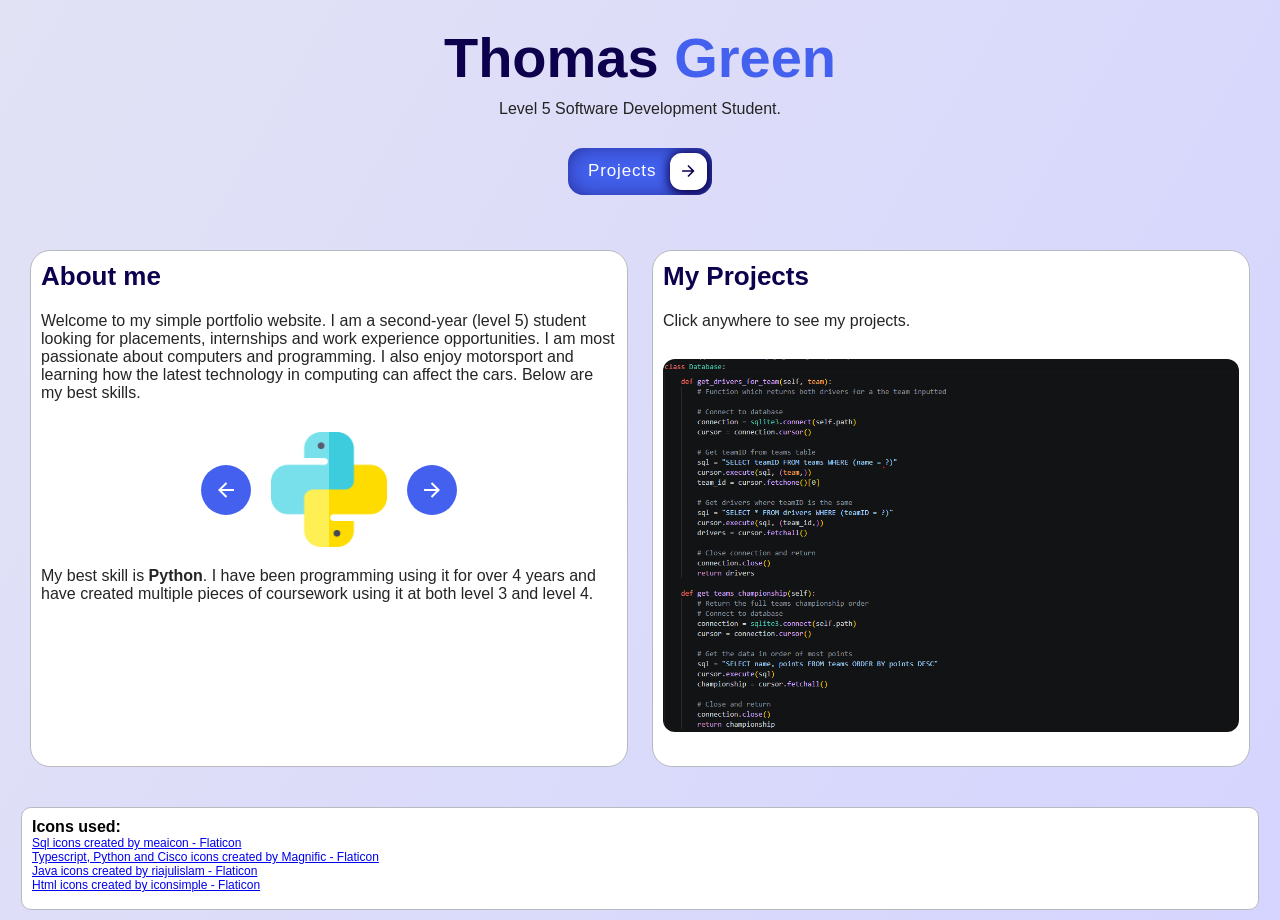
==== index.html @ 18d5333c "add to skills" ====
<!DOCTYPE html>
<html lang="en">

<head>
    <meta charset="UTF-8">
    <meta name="viewport" content="width=device-width, initial-scale=1.0">
    <title>Thomas Green</title>
    <link rel="stylesheet" href="style.css">
    <script src="script.js" defer></script>
</head>

<body>
    <section id="home" class="home">
        <div class="header">
            <h1>Thomas <span class="surname">Green</span></h1>
            <p>Level 5 Software Development Student.</p>

            <!-- From Uiverse.io by adamgiebl -->
            <button class="desktop_projects" onclick="window.location.href='projects.html'">
                Projects
                <div class="icon">
                    <svg height="24" width="24" viewBox="0 0 24 24" xmlns="http://www.w3.org/2000/svg">
                        <path d="M0 0h24v24H0z" fill="none"></path>
                        <path d="M16.172 11l-5.364-5.364 1.414-1.414L20 12l-7.778 7.778-1.414-1.414L16.172 13H4v-2z"
                            fill="currentColor"></path>
                    </svg>
                </div>
            </button>
            <a href="#about" class="about_mobile">About me</a>
            <a href="#mobile_projects" class="about_mobile">Projects</a>

        </div>
    </section>

    <div class="containers">
        <section id="about" class="about">
            <h2>About me</h2>
            <P>Welcome to my simple portfolio website. I am a second-year (level 5) student looking for placements,
                internships and work experience opportunities. I am most passionate about computers and programming.
                I also enjoy motorsport and learning how the
                latest technology in computing can affect the cars. Below are my best skills.</P>
            <div class="skill" id="skill">
                <div class="image_swap">
                    <button id="left" class="btn">

                        <svg class="icon_left" height="24" width="24" viewBox="0 0 24 24"
                            xmlns="http://www.w3.org/2000/svg">
                            <path d="M0 0h24v24H0z" fill="none"></path>
                            <path d="M16.172 11l-5.364-5.364 1.414-1.414L20 12l-7.778 7.778-1.414-1.414L16.172 13H4v-2z"
                                fill="currentColor"></path>
                        </svg>

                    </button>
                    <img id="img_skill" src="img/skills/python.png">
                    <button id="right" class="btn">
                        <svg height="24" width="24" viewBox="0 0 24 24" xmlns="http://www.w3.org/2000/svg">
                            <path d="M0 0h24v24H0z" fill="none"></path>
                            <path d="M16.172 11l-5.364-5.364 1.414-1.414L20 12l-7.778 7.778-1.414-1.414L16.172 13H4v-2z"
                                fill="currentColor"></path>
                        </svg>
                    </button>
                </div>
            </div>
            <p id="skills_text">Text here</p>
        </section>

        <section id="projects" class="projects">
            <a href="projects.html">
                <h2>My Projects</h2>
                <p>Click anywhere to see my projects.</p>
                <img src="img/code.png">
            </a>
        </section>

        <section id="mobile_projects" class="mobile_projects">
            <h2>Projects</h2>
            <p>I have made many projects in my 5 years programming, click on the image to scroll.</p><br>
            <div class="skill" id="skill">
                <div class="image_swap" id="image_swap">
                    <img id="project_image" class="mobile_project_image" src="img/projects/f1.png">
                </div>
            </div>
            <p id="texts_projects"></p>
        </section>
    </div>

    <footer>
        <h1>Icons used:</h1>
        <a href="https://www.flaticon.com/free-icons/sql" title="sql icons">Sql icons created by meaicon -
            Flaticon</a>
        <a href="https://www.flaticon.com/free-icons/typescript" title="typescript icons">Typescript, Python and Cisco
            icons created by Magnific - Flaticon</a>
        <a href="https://www.flaticon.com/free-icons/java" title="java icons">Java icons created by riajulislam -
            Flaticon</a>
        <a href="https://www.flaticon.com/free-icons/html" title="html icons">Html icons created by iconsimple -
            Flaticon</a>
    </footer>
    </div>
</body>

</html>
---- style.css ----
:root {
    font-family: Arial, Helvetica, sans-serif;

    --primary: #4361ee;
    --secondary: #0d014d;

    /* Light mode */
    --light_bg: white;
    --paragraph: rgb(36, 36, 36);
    --grad: rgba(0, 193, 241, 0.562);
    --border: #b8bac0;

}

body {
    background-image: linear-gradient(120deg, rgb(226, 226, 245), rgba(164, 164, 255, 0.466));
    background-repeat: no-repeat;
    background-position: fixed;


}



* {
    margin: 0;
    padding: 0;
}

p {
    color: var(--paragraph);
}

h2 {
    font-size: 26px;
    color: var(--secondary);
}

#home {
    display: flex;
    flex-direction: row;
    align-items: center;
    justify-content: center;
    height: 20vh;
    padding: 20px;

    h1 {
        color: var(--secondary);
        font-size: 56px;

        .surname {
            color: var(--primary);
        }
    }

    p {
        padding-bottom: 5%;
    }
}


.header {
    display: flex;
    flex-direction: column;
    align-items: center;
    gap: 10px;

    a {
        margin-top: 20px;
        display: flex;
        align-items: center;
        justify-content: center;
        text-decoration: none;
        color: white;
        padding: 10px;
        width: 80px;
        background-image: linear-gradient(120deg, var(--primary), var(--secondary));
        border-radius: 20px;
        font-weight: lighter;
    }

    .about_mobile {
        display: none;
    }
}

.containers {
    display: flex;
    flex-direction: row;
    align-items: stretch;
    gap: 24px;
    padding: 30px;
    max-width: 1400px;
    margin: 0 auto;
}

#about,
#projects,
#mobile_projects {
    flex: 1;
    display: flex;
    flex-direction: column;

    background: white;
    border: 1px solid var(--border);
    border-radius: 20px;

    padding: 10px;
    width: 47vw;
    height: 55vh;

    transition: transform 0.1s ease,
        box-shadow 0.2s ease;

    h2 {
        padding-bottom: 20px;
    }
}

#projects {
    cursor: pointer;

    a {
        text-decoration: none;
        width: 100%;
        height: 100%
    }

    p {
        padding-bottom: 5%;
    }

    img {
        width: 100%;
        height: 250px;
        object-fit: contain;
        object-position: center;
        border-radius: 12px;
        display: block;
        flex-shrink: 0;
        transition: transform 0.3s ease;
    }
}

#about:hover,
#projects:hover,
#mobile_projects:hover {
    transform: translateY(-4px);
    box-shadow: 0 12px 30px rgba(13, 1, 77, 0.12);
}

.skill {
    width: 100%;
    display: flex;
    margin-top: 10px;

    img {
        width: 20%;
    }

}

.image_swap {
    width: 100%;
    display: flex;
    align-items: center;
    justify-content: center;
    gap: 20px;
    padding-top: 20px;
    padding-bottom: 20px;
}

.btn {
    display: flex;
    align-items: center;
    justify-content: center;
    border: none;
    border-radius: 50%;
    width: 50px;
    height: 50px;
    cursor: pointer;
    font-weight: bold;
    color: white;
    background: var(--primary);
    transition: background 0.2s ease,
        transform 0.2s ease;
}

.icon_left {
    transform: scaleX(-1);
}

.btn:hover {
    background: var(--secondary);
    transform: scale(1.08);
}

img {
    transition: 0.2s ease;
}

img:hover {
    transform: scale(1.02);
}


footer {
    background-color: white;
    display: flex;
    flex-direction: column;
    font-size: 12px;
    position: static;

    h1 {
        font-size: 16px;
    }

    height: 9vh;
    width: 95vw;
    border: solid;
    border-color: var(--border);
    border-width: 1px;
    border-radius: 10px;
    margin: 10px auto;
    padding: 10px;
}

#mobile_projects {
    display: none;
}

/* adapted From Uiverse.io by adamgiebl */
.desktop_projects {
    background: var(--primary);
    color: white;
    font-family: inherit;
    padding: 0.35em;
    padding-left: 1.2em;
    font-size: 17px;
    font-weight: 500;
    border-radius: 0.9em;
    border: none;
    letter-spacing: 0.05em;
    display: flex;
    align-items: center;
    box-shadow: inset 0 0 1.6em -0.6em var(--secondary);
    overflow: hidden;
    position: relative;
    height: 2.8em;
    padding-right: 3.3em;
    cursor: pointer;
}

.desktop_projects .icon {
    background: white;
    margin-left: 1em;
    position: absolute;
    display: flex;
    align-items: center;
    justify-content: center;
    height: 2.2em;
    width: 2.2em;
    border-radius: 0.7em;
    box-shadow: 0.1em 0.1em 0.6em 0.2em var(--secondary);
    right: 0.3em;
    transition: all 0.3s;
}

.desktop_projects:hover .icon {
    width: calc(100% - 0.6em);
}

.desktop_projects .icon svg {
    width: 1.1em;
    transition: transform 0.3s;
    color: var(--secondary);
}

.desktop_projects:hover .icon svg {
    transform: translateX(0.1em);
}

.desktop_projects:active .icon {
    transform: scale(0.95);
}



#projects img {
    width: 100%;
    height: auto;;
    display: block;
    object-fit: contain;
}




@media (max-width: 650px) {
    .containers {
        flex-direction: column;
        align-items: stretch;
        justify-content: flex-start;
        gap: 20px;
        height: auto;
        padding: 15px;
        animation: none;
    }

    #home {
        height: 100vh;

        .desktop_projects {
            display: none;
        }

        .about_mobile {
            display: flex;
        }

        p {
            padding-bottom: 50px;
        }
    }

    #projects {
        display: none;
    }

    #mobile_projects {
        display: flex;

        .mobile_project_image {
            width: 100%;
        }
    }

    #about,
    #mobile_projects {
        box-sizing: border-box;
        flex: none;
        width: 100%;
        height: 100vh;
        min-height: 100vh;
        padding: 30px 15px;
        scroll-margin-top: 20px;

        h2 {
            font-size: 35px;
        }

        p {
            font-size: 18px;
        }
    }

    #about {
        img {
            width: 40%;
        }
    }

    .btn {
        width: 50px;
        height: 50px;
        font-size: 28px;
    }

    .btn:hover {
        font-size: 28px;
    }

    .image_swap {
        width: 100%;
        display: flex;
        align-items: center;
        justify-content: center;
        gap: 20px;
        padding-top: 70px;
        padding-bottom: 70px;
    }

    #mobile_projects {
        .mobile_swap {
            display: flex;
            align-items: center;
            justify-content: center;
            background-color: red;
            width: 100%;
            height: 100%;
        }
    }
}



@media (max-width: 420px) {
    #home {
        h1 {
            font-size: 42px;
        }
    }

}
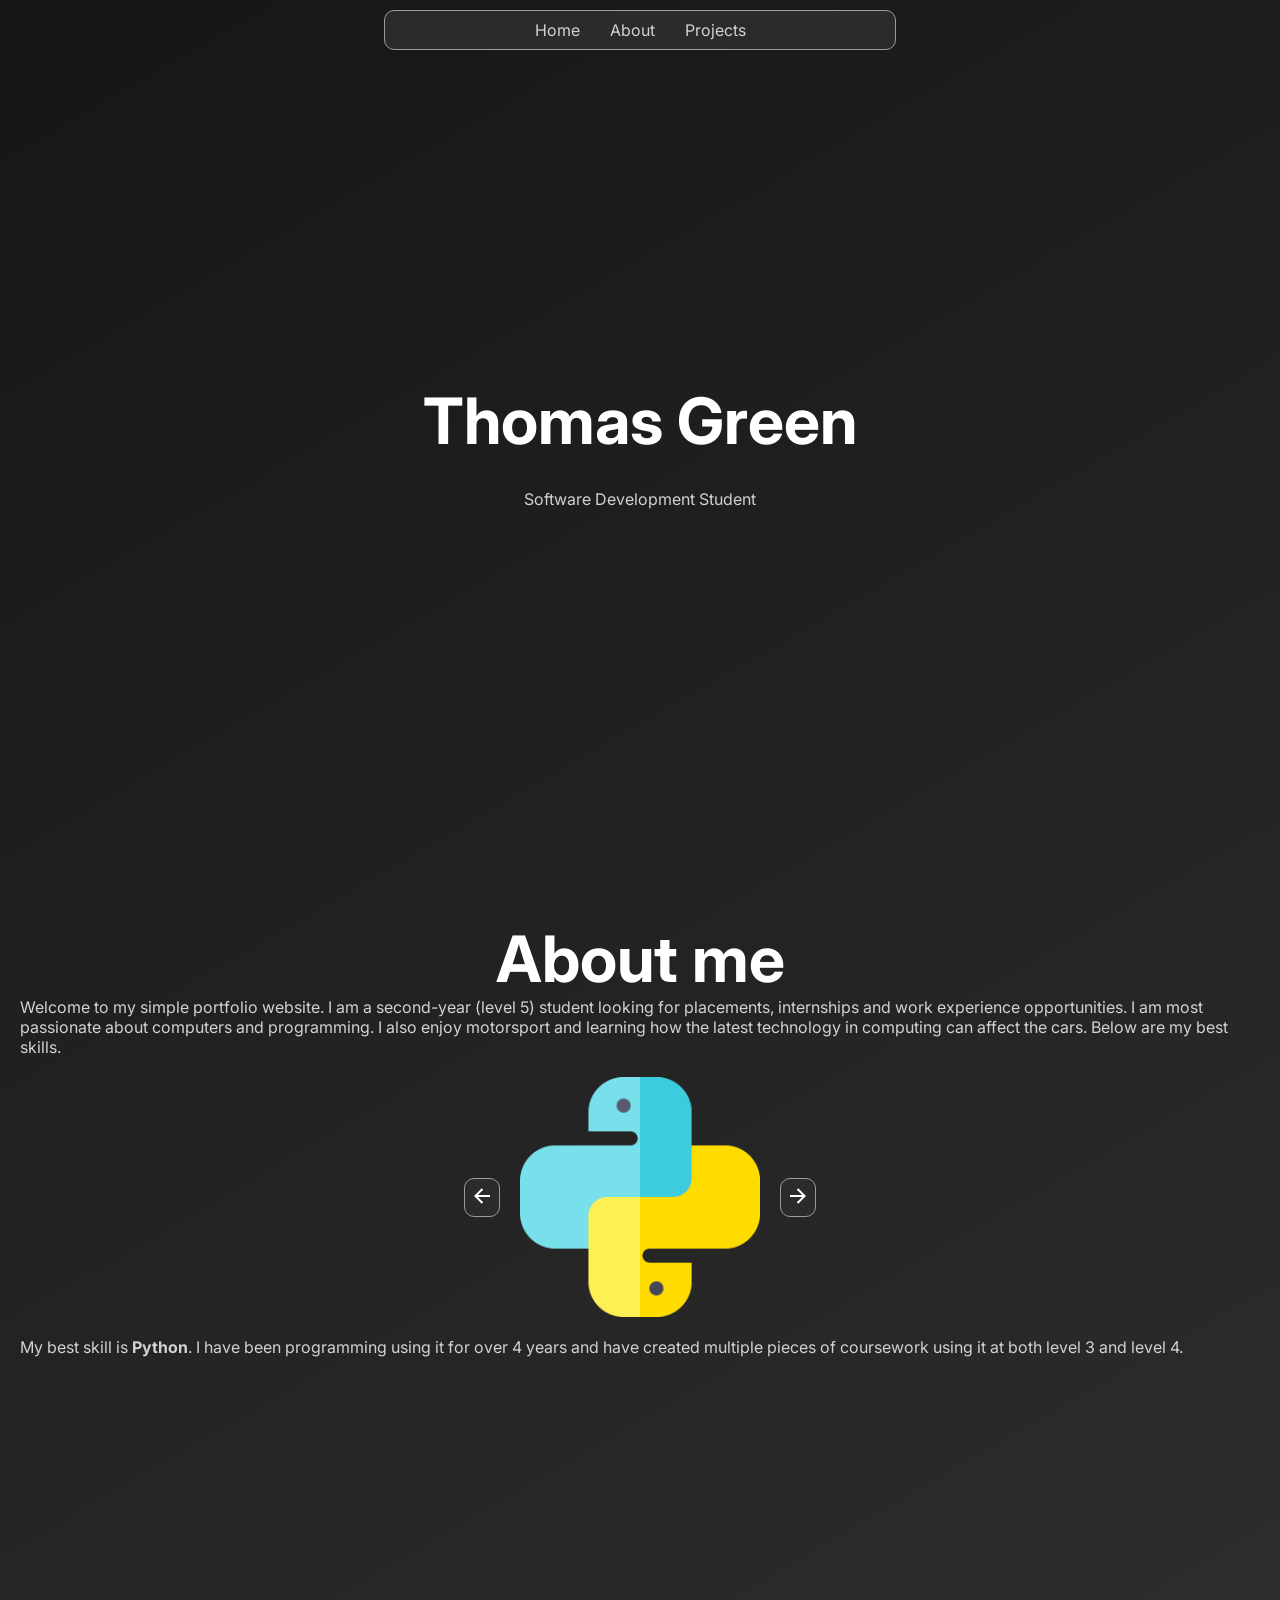
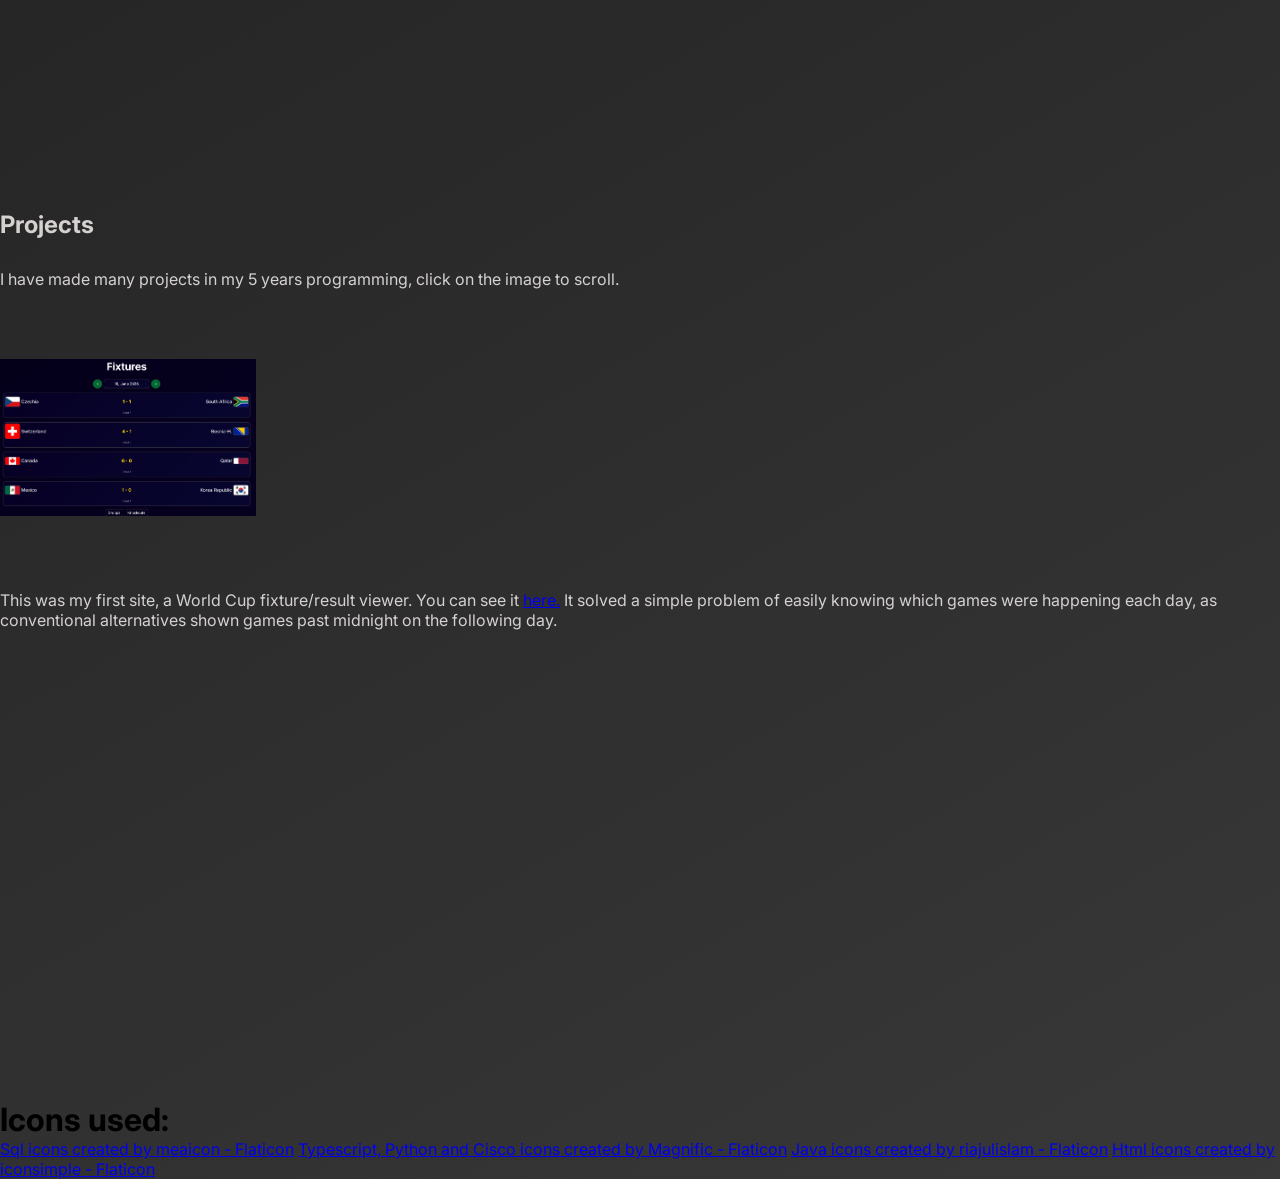
==== commit 0bbb55d2: "new style" ====
--- a/index.html
+++ b/index.html
@@ -10,79 +10,63 @@
 </head>
 
 <body>
+    <nav>
+        <ul class="nav_list">
+            <li><a href=#home>Home</a></li>
+            <li><a href=#about>About</a></li>
+            <li><a href=#projects>Projects</a></li>
+        </ul>
+    </nav>
+
     <section id="home" class="home">
-        <div class="header">
-            <h1>Thomas <span class="surname">Green</span></h1>
-            <p>Level 5 Software Development Student.</p>
 
-            <!-- From Uiverse.io by adamgiebl -->
-            <button class="desktop_projects" onclick="window.location.href='projects.html'">
-                Projects
-                <div class="icon">
-                    <svg height="24" width="24" viewBox="0 0 24 24" xmlns="http://www.w3.org/2000/svg">
-                        <path d="M0 0h24v24H0z" fill="none"></path>
-                        <path d="M16.172 11l-5.364-5.364 1.414-1.414L20 12l-7.778 7.778-1.414-1.414L16.172 13H4v-2z"
-                            fill="currentColor"></path>
-                    </svg>
-                </div>
+        <h1>Thomas <span class="surname">Green</span></h1>
+        <p>Software Development Student</p>
+
+    </section>
+
+
+    <section id="about" class="about">
+        <center>
+            <h1>About me</h1>
+        </center>
+        <P>Welcome to my simple portfolio website. I am a second-year (level 5) student looking for placements,
+            internships and work experience opportunities. I am most passionate about computers and programming.
+            I also enjoy motorsport and learning how the
+            latest technology in computing can affect the cars. Below are my best skills.</P>
+        <div class="skill" id="skill">
+            <button id="left" class="btn">
+                <svg class="icon_left" height="24" width="24" viewBox="0 0 24 24" xmlns="http://www.w3.org/2000/svg">
+                    <path d="M0 0h24v24H0z" fill="none"></path>
+                    <path d="M16.172 11l-5.364-5.364 1.414-1.414L20 12l-7.778 7.778-1.414-1.414L16.172 13H4v-2z"
+                        fill="currentColor"></path>
+                </svg>
+
             </button>
-            <a href="#about" class="about_mobile">About me</a>
-            <a href="#mobile_projects" class="about_mobile">Projects</a>
+            <img id="img_skill" src="img/skills/python.png">
+            <button id="right" class="btn">
+                <svg height="24" width="24" viewBox="0 0 24 24" xmlns="http://www.w3.org/2000/svg">
+                    <path d="M0 0h24v24H0z" fill="none"></path>
+                    <path d="M16.172 11l-5.364-5.364 1.414-1.414L20 12l-7.778 7.778-1.414-1.414L16.172 13H4v-2z"
+                        fill="currentColor"></path>
+                </svg>
+            </button>
 
         </div>
+        <p id="skills_text">Text here</p>
     </section>
 
-    <div class="containers">
-        <section id="about" class="about">
-            <h2>About me</h2>
-            <P>Welcome to my simple portfolio website. I am a second-year (level 5) student looking for placements,
-                internships and work experience opportunities. I am most passionate about computers and programming.
-                I also enjoy motorsport and learning how the
-                latest technology in computing can affect the cars. Below are my best skills.</P>
-            <div class="skill" id="skill">
-                <div class="image_swap">
-                    <button id="left" class="btn">
+    <section id="projects" class="projects">
+        <h2>Projects</h2>
+        <p>I have made many projects in my 5 years programming, click on the image to scroll.</p><br>
+        <div class="skill" id="skill">
+            <div class="image_swap" id="image_swap">
+                <img id="project_image" class="project_image" src="img/projects/f1.png">
+            </div>
+        </div>
+        <p id="texts_projects"></p>
+    </section>
 
-                        <svg class="icon_left" height="24" width="24" viewBox="0 0 24 24"
-                            xmlns="http://www.w3.org/2000/svg">
-                            <path d="M0 0h24v24H0z" fill="none"></path>
-                            <path d="M16.172 11l-5.364-5.364 1.414-1.414L20 12l-7.778 7.778-1.414-1.414L16.172 13H4v-2z"
-                                fill="currentColor"></path>
-                        </svg>
-
-                    </button>
-                    <img id="img_skill" src="img/skills/python.png">
-                    <button id="right" class="btn">
-                        <svg height="24" width="24" viewBox="0 0 24 24" xmlns="http://www.w3.org/2000/svg">
-                            <path d="M0 0h24v24H0z" fill="none"></path>
-                            <path d="M16.172 11l-5.364-5.364 1.414-1.414L20 12l-7.778 7.778-1.414-1.414L16.172 13H4v-2z"
-                                fill="currentColor"></path>
-                        </svg>
-                    </button>
-                </div>
-            </div>
-            <p id="skills_text">Text here</p>
-        </section>
-
-        <section id="projects" class="projects">
-            <a href="projects.html">
-                <h2>My Projects</h2>
-                <p>Click anywhere to see my projects.</p>
-                <img src="img/code.png">
-            </a>
-        </section>
-
-        <section id="mobile_projects" class="mobile_projects">
-            <h2>Projects</h2>
-            <p>I have made many projects in my 5 years programming, click on the image to scroll.</p><br>
-            <div class="skill" id="skill">
-                <div class="image_swap" id="image_swap">
-                    <img id="project_image" class="mobile_project_image" src="img/projects/f1.png">
-                </div>
-            </div>
-            <p id="texts_projects"></p>
-        </section>
-    </div>
 
     <footer>
         <h1>Icons used:</h1>
--- a/style.css
+++ b/style.css
@@ -1,404 +1,169 @@
+@import url('https://fonts.googleapis.com/css2?family=Inter:ital,opsz,wght@0,14..32,100..900;1,14..32,100..900&family=Roboto:ital,wght@0,100..900;1,100..900&display=swap');
+
 :root {
-    font-family: Arial, Helvetica, sans-serif;
-
     --primary: #4361ee;
     --secondary: #0d014d;
 
     /* Light mode */
-    --light_bg: white;
-    --paragraph: rgb(36, 36, 36);
+    --header-color: white;
+    --paragraph-muted: rgb(214, 209, 209);
     --grad: rgba(0, 193, 241, 0.562);
-    --border: #b8bac0;
+    --border: #9b9c9e;
+    --nav-bg: #2b2b2b;
 
 }
 
-body {
-    background-image: linear-gradient(120deg, rgb(226, 226, 245), rgba(164, 164, 255, 0.466));
+* {
+    padding: 0;
+    margin: 0;
+    box-sizing: border-box;
+}
+
+body,
+html {
+    background-image: linear-gradient(150deg, rgb(22, 22, 22), rgb(56, 56, 56));
+    background-position: fixed;
     background-repeat: no-repeat;
-    background-position: fixed;
+    font-family: "Inter", Arial, Helvetica, sans-serif;
+    color: var(--paragraph);
+}
 
+img {
+    width: 20%;
+}
+
+nav {
+    position: absolute;
+    top: 10px;
+    left: 50%;
+    transform: translateX(-50%);
+
+    width: 40%;
+    min-width: 300px;
+    max-width: 600px;
+    height: 40px;
+    background-color: var(--nav-bg);
+
+    border:solid;
+    border-color: var(--border);
+    border-radius: 10px;
+    border-width: 1px;
+
+    display: flex;
+    justify-content: center;
+    align-items: center;
+
+    .nav_list {
+        display: flex;
+        flex-direction: row;
+        
+        li {
+            list-style: none;
+            padding-left: 15px;
+            padding-right: 15px;
+            cursor: pointer;
+            
+            a {
+                text-decoration: none;
+                color: var(--paragraph-muted)
+            }
+        }
+    }
+   
+}
+
+#home {
+    height: 100vh;
+    width: 100vw;
+
+    display: flex;
+    align-items: center;
+    justify-content: center;
+    flex-direction: column;
+    
+
+    color: var(--paragraph-muted);
+
+    h1 {
+        color: var(--header-color);
+        font-size: 64px;
+    }
+
+    * {
+        padding-top: 10px;
+        padding-bottom: 20px;
+    }
 
 }
 
 
 
-* {
-    margin: 0;
-    padding: 0;
-}
-
-p {
-    color: var(--paragraph);
-}
-
-h2 {
-    font-size: 26px;
-    color: var(--secondary);
-}
-
-#home {
-    display: flex;
-    flex-direction: row;
-    align-items: center;
-    justify-content: center;
-    height: 20vh;
+#about {
+    height: 100vh;
+    width: 100vw;
     padding: 20px;
 
+    ;
+    display: flex;
+    flex-direction: column;
+    color: var(--paragraph-muted);
+
     h1 {
-        color: var(--secondary);
-        font-size: 56px;
+        color: var(--header-color);
+        font-size: 64px;
+    }
 
-        .surname {
-            color: var(--primary);
+    .skill {
+        padding: 20px;
+        width: 100%;
+        display: flex;
+        align-items: center;
+        justify-content: center;
+
+        .btn {
+            cursor: pointer;
+            padding: 5px;
+            margin: 20px;
+
+            background-color: var(--nav-bg);
+            border: solid;
+            border-radius: 10px;
+            border-color: var(--border);
+            border-width: 1px;
+
+            svg {
+                filter: invert(1);
+            }
+
+            .icon_left {
+                transform: scaleX(-1);
+            }
         }
     }
 
-    p {
-        padding-bottom: 5%;
-    }
-}
-
-
-.header {
-    display: flex;
-    flex-direction: column;
-    align-items: center;
-    gap: 10px;
-
-    a {
-        margin-top: 20px;
-        display: flex;
-        align-items: center;
-        justify-content: center;
-        text-decoration: none;
-        color: white;
-        padding: 10px;
-        width: 80px;
-        background-image: linear-gradient(120deg, var(--primary), var(--secondary));
-        border-radius: 20px;
-        font-weight: lighter;
-    }
-
-    .about_mobile {
-        display: none;
-    }
-}
-
-.containers {
-    display: flex;
-    flex-direction: row;
-    align-items: stretch;
-    gap: 24px;
-    padding: 30px;
-    max-width: 1400px;
-    margin: 0 auto;
-}
-
-#about,
-#projects,
-#mobile_projects {
-    flex: 1;
-    display: flex;
-    flex-direction: column;
-
-    background: white;
-    border: 1px solid var(--border);
-    border-radius: 20px;
-
-    padding: 10px;
-    width: 47vw;
-    height: 55vh;
-
-    transition: transform 0.1s ease,
-        box-shadow 0.2s ease;
-
-    h2 {
-        padding-bottom: 20px;
-    }
-}
-
-#projects {
-    cursor: pointer;
-
-    a {
-        text-decoration: none;
-        width: 100%;
-        height: 100%
-    }
-
-    p {
-        padding-bottom: 5%;
-    }
-
-    img {
-        width: 100%;
-        height: 250px;
-        object-fit: contain;
-        object-position: center;
-        border-radius: 12px;
-        display: block;
-        flex-shrink: 0;
-        transition: transform 0.3s ease;
-    }
-}
-
-#about:hover,
-#projects:hover,
-#mobile_projects:hover {
-    transform: translateY(-4px);
-    box-shadow: 0 12px 30px rgba(13, 1, 77, 0.12);
-}
-
-.skill {
-    width: 100%;
-    display: flex;
-    margin-top: 10px;
-
-    img {
-        width: 20%;
+    .image_swap {
+        background-color: green;
     }
 
 }
 
-.image_swap {
-    width: 100%;
-    display: flex;
-    align-items: center;
-    justify-content: center;
-    gap: 20px;
-    padding-top: 20px;
-    padding-bottom: 20px;
-}
+#projects {
+    height: 100vh;
+    width: 100vw;
 
-.btn {
-    display: flex;
-    align-items: center;
-    justify-content: center;
-    border: none;
-    border-radius: 50%;
-    width: 50px;
-    height: 50px;
-    cursor: pointer;
-    font-weight: bold;
-    color: white;
-    background: var(--primary);
-    transition: background 0.2s ease,
-        transform 0.2s ease;
-}
-
-.icon_left {
-    transform: scaleX(-1);
-}
-
-.btn:hover {
-    background: var(--secondary);
-    transform: scale(1.08);
-}
-
-img {
-    transition: 0.2s ease;
-}
-
-img:hover {
-    transform: scale(1.02);
-}
-
-
-footer {
-    background-color: white;
     display: flex;
     flex-direction: column;
-    font-size: 12px;
-    position: static;
+
+    color: var(--paragraph-muted);
 
     h1 {
-        font-size: 16px;
+        color: var(--header-color);
+        font-size: 64px;
     }
 
-    height: 9vh;
-    width: 95vw;
-    border: solid;
-    border-color: var(--border);
-    border-width: 1px;
-    border-radius: 10px;
-    margin: 10px auto;
-    padding: 10px;
-}
-
-#mobile_projects {
-    display: none;
-}
-
-/* adapted From Uiverse.io by adamgiebl */
-.desktop_projects {
-    background: var(--primary);
-    color: white;
-    font-family: inherit;
-    padding: 0.35em;
-    padding-left: 1.2em;
-    font-size: 17px;
-    font-weight: 500;
-    border-radius: 0.9em;
-    border: none;
-    letter-spacing: 0.05em;
-    display: flex;
-    align-items: center;
-    box-shadow: inset 0 0 1.6em -0.6em var(--secondary);
-    overflow: hidden;
-    position: relative;
-    height: 2.8em;
-    padding-right: 3.3em;
-    cursor: pointer;
-}
-
-.desktop_projects .icon {
-    background: white;
-    margin-left: 1em;
-    position: absolute;
-    display: flex;
-    align-items: center;
-    justify-content: center;
-    height: 2.2em;
-    width: 2.2em;
-    border-radius: 0.7em;
-    box-shadow: 0.1em 0.1em 0.6em 0.2em var(--secondary);
-    right: 0.3em;
-    transition: all 0.3s;
-}
-
-.desktop_projects:hover .icon {
-    width: calc(100% - 0.6em);
-}
-
-.desktop_projects .icon svg {
-    width: 1.1em;
-    transition: transform 0.3s;
-    color: var(--secondary);
-}
-
-.desktop_projects:hover .icon svg {
-    transform: translateX(0.1em);
-}
-
-.desktop_projects:active .icon {
-    transform: scale(0.95);
-}
-
-
-
-#projects img {
-    width: 100%;
-    height: auto;;
-    display: block;
-    object-fit: contain;
-}
-
-
-
-
-@media (max-width: 650px) {
-    .containers {
-        flex-direction: column;
-        align-items: stretch;
-        justify-content: flex-start;
-        gap: 20px;
-        height: auto;
-        padding: 15px;
-        animation: none;
-    }
-
-    #home {
-        height: 100vh;
-
-        .desktop_projects {
-            display: none;
-        }
-
-        .about_mobile {
-            display: flex;
-        }
-
-        p {
-            padding-bottom: 50px;
-        }
-    }
-
-    #projects {
-        display: none;
-    }
-
-    #mobile_projects {
-        display: flex;
-
-        .mobile_project_image {
-            width: 100%;
-        }
-    }
-
-    #about,
-    #mobile_projects {
-        box-sizing: border-box;
-        flex: none;
-        width: 100%;
-        height: 100vh;
-        min-height: 100vh;
-        padding: 30px 15px;
-        scroll-margin-top: 20px;
-
-        h2 {
-            font-size: 35px;
-        }
-
-        p {
-            font-size: 18px;
-        }
-    }
-
-    #about {
-        img {
-            width: 40%;
-        }
-    }
-
-    .btn {
-        width: 50px;
-        height: 50px;
-        font-size: 28px;
-    }
-
-    .btn:hover {
-        font-size: 28px;
-    }
-
-    .image_swap {
-        width: 100%;
-        display: flex;
-        align-items: center;
-        justify-content: center;
-        gap: 20px;
-        padding-top: 70px;
-        padding-bottom: 70px;
-    }
-
-    #mobile_projects {
-        .mobile_swap {
-            display: flex;
-            align-items: center;
-            justify-content: center;
-            background-color: red;
-            width: 100%;
-            height: 100%;
-        }
-    }
-}
-
-
-
-@media (max-width: 420px) {
-    #home {
-        h1 {
-            font-size: 42px;
-        }
+    * {
+        padding-top: 10px;
+        padding-bottom: 20px;
     }
 
 }
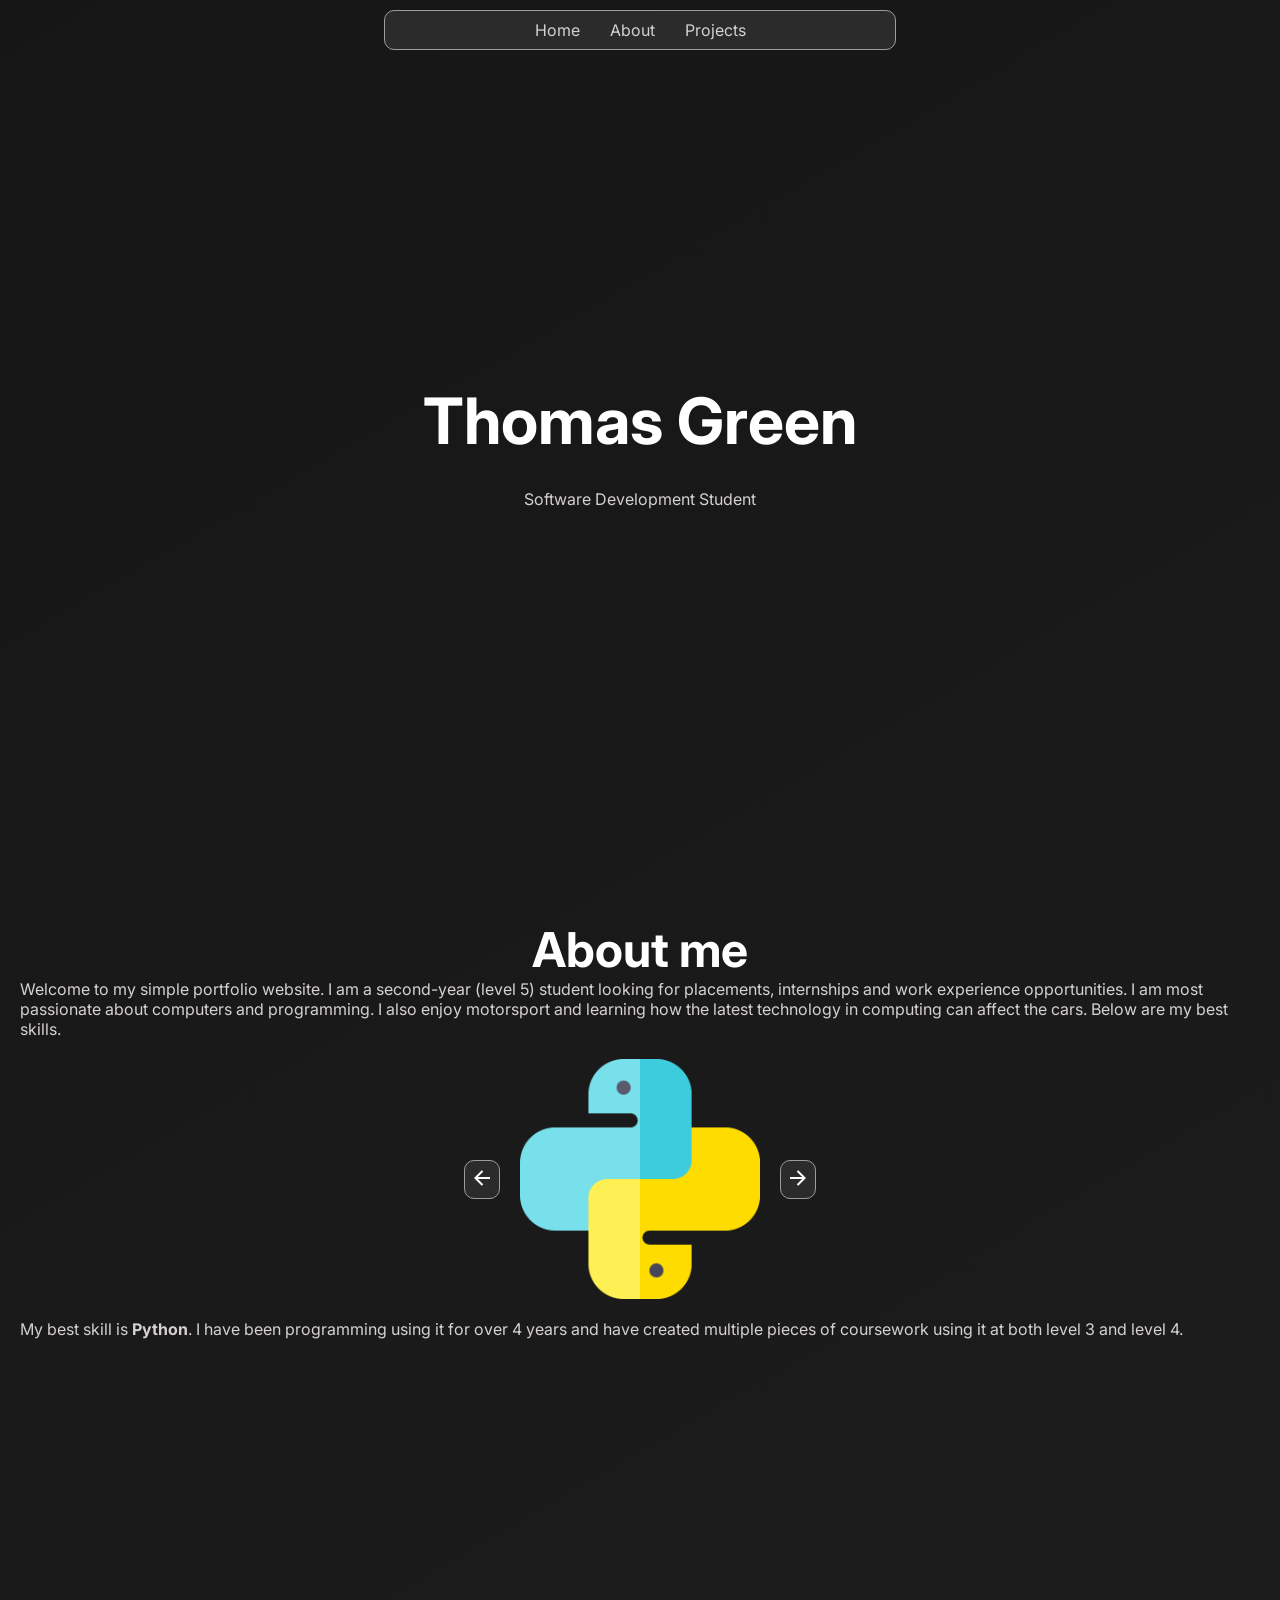
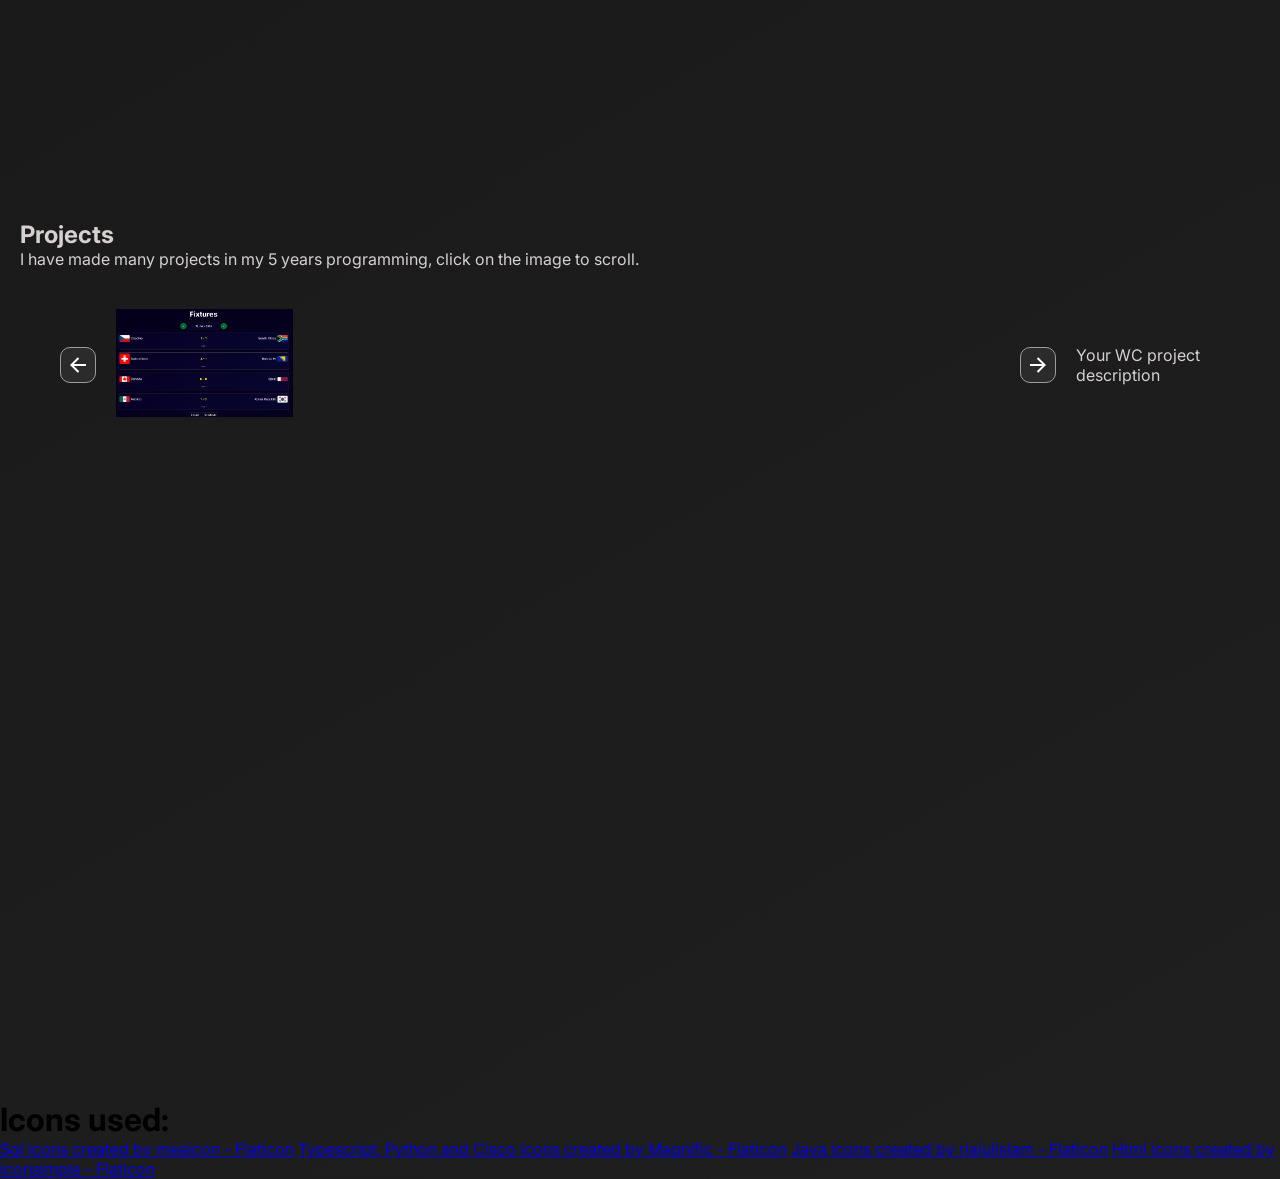
==== commit a18dc353: "more" ====
--- a/index.html
+++ b/index.html
@@ -25,7 +25,6 @@
 
     </section>
 
-
     <section id="about" class="about">
         <center>
             <h1>About me</h1>
@@ -41,7 +40,6 @@
                     <path d="M16.172 11l-5.364-5.364 1.414-1.414L20 12l-7.778 7.778-1.414-1.414L16.172 13H4v-2z"
                         fill="currentColor"></path>
                 </svg>
-
             </button>
             <img id="img_skill" src="img/skills/python.png">
             <button id="right" class="btn">
@@ -51,7 +49,6 @@
                         fill="currentColor"></path>
                 </svg>
             </button>
-
         </div>
         <p id="skills_text">Text here</p>
     </section>
@@ -60,9 +57,25 @@
         <h2>Projects</h2>
         <p>I have made many projects in my 5 years programming, click on the image to scroll.</p><br>
         <div class="skill" id="skill">
-            <div class="image_swap" id="image_swap">
+            <button id="p_left" class="btn">
+                <svg class="icon_left" height="24" width="24" viewBox="0 0 24 24" xmlns="http://www.w3.org/2000/svg">
+                    <path d="M0 0h24v24H0z" fill="none"></path>
+                    <path d="M16.172 11l-5.364-5.364 1.414-1.414L20 12l-7.778 7.778-1.414-1.414L16.172 13H4v-2z"
+                        fill="currentColor"></path>
+                </svg>
+            </button>
+            <div id="p_swap">
                 <img id="project_image" class="project_image" src="img/projects/f1.png">
             </div>
+            <button id="p_right" class="btn">
+                <svg height="24" width="24" viewBox="0 0 24 24" xmlns="http://www.w3.org/2000/svg">
+                    <path d="M0 0h24v24H0z" fill="none"></path>
+                    <path d="M16.172 11l-5.364-5.364 1.414-1.414L20 12l-7.778 7.778-1.414-1.414L16.172 13H4v-2z"
+                        fill="currentColor"></path>
+                </svg>
+            </button>
+
+            <p id="projects_text">Text here</p>
         </div>
         <p id="texts_projects"></p>
     </section>
--- a/style.css
+++ b/style.css
@@ -21,7 +21,7 @@
 
 body,
 html {
-    background-image: linear-gradient(150deg, rgb(22, 22, 22), rgb(56, 56, 56));
+    background-image: linear-gradient(150deg, rgb(22, 22, 22), rgb(32, 31, 31));
     background-position: fixed;
     background-repeat: no-repeat;
     font-family: "Inter", Arial, Helvetica, sans-serif;
@@ -110,7 +110,7 @@
 
     h1 {
         color: var(--header-color);
-        font-size: 64px;
+        font-size: 48px;
     }
 
     .skill {
@@ -150,20 +150,46 @@
 #projects {
     height: 100vh;
     width: 100vw;
+    padding: 20px;
 
+    ;
     display: flex;
     flex-direction: column;
-
     color: var(--paragraph-muted);
 
     h1 {
         color: var(--header-color);
-        font-size: 64px;
+        font-size: 48px;
     }
 
-    * {
-        padding-top: 10px;
-        padding-bottom: 20px;
+    .skill {
+        padding: 20px;
+        width: 100%;
+        display: flex;
+        align-items: center;
+        justify-content: center;
+
+        .btn {
+            display: flex;
+            justify-content: center;
+            align-items: center;
+            cursor: pointer;
+            padding: 5px;
+            margin: 20px;
+
+            background-color: var(--nav-bg);
+            border: solid;
+            border-radius: 10px;
+            border-color: var(--border);
+            border-width: 1px;
+
+            svg {
+                filter: invert(1);
+            }
+
+            .icon_left {
+                transform: scaleX(-1);
+            }
+        }
     }
-
 }
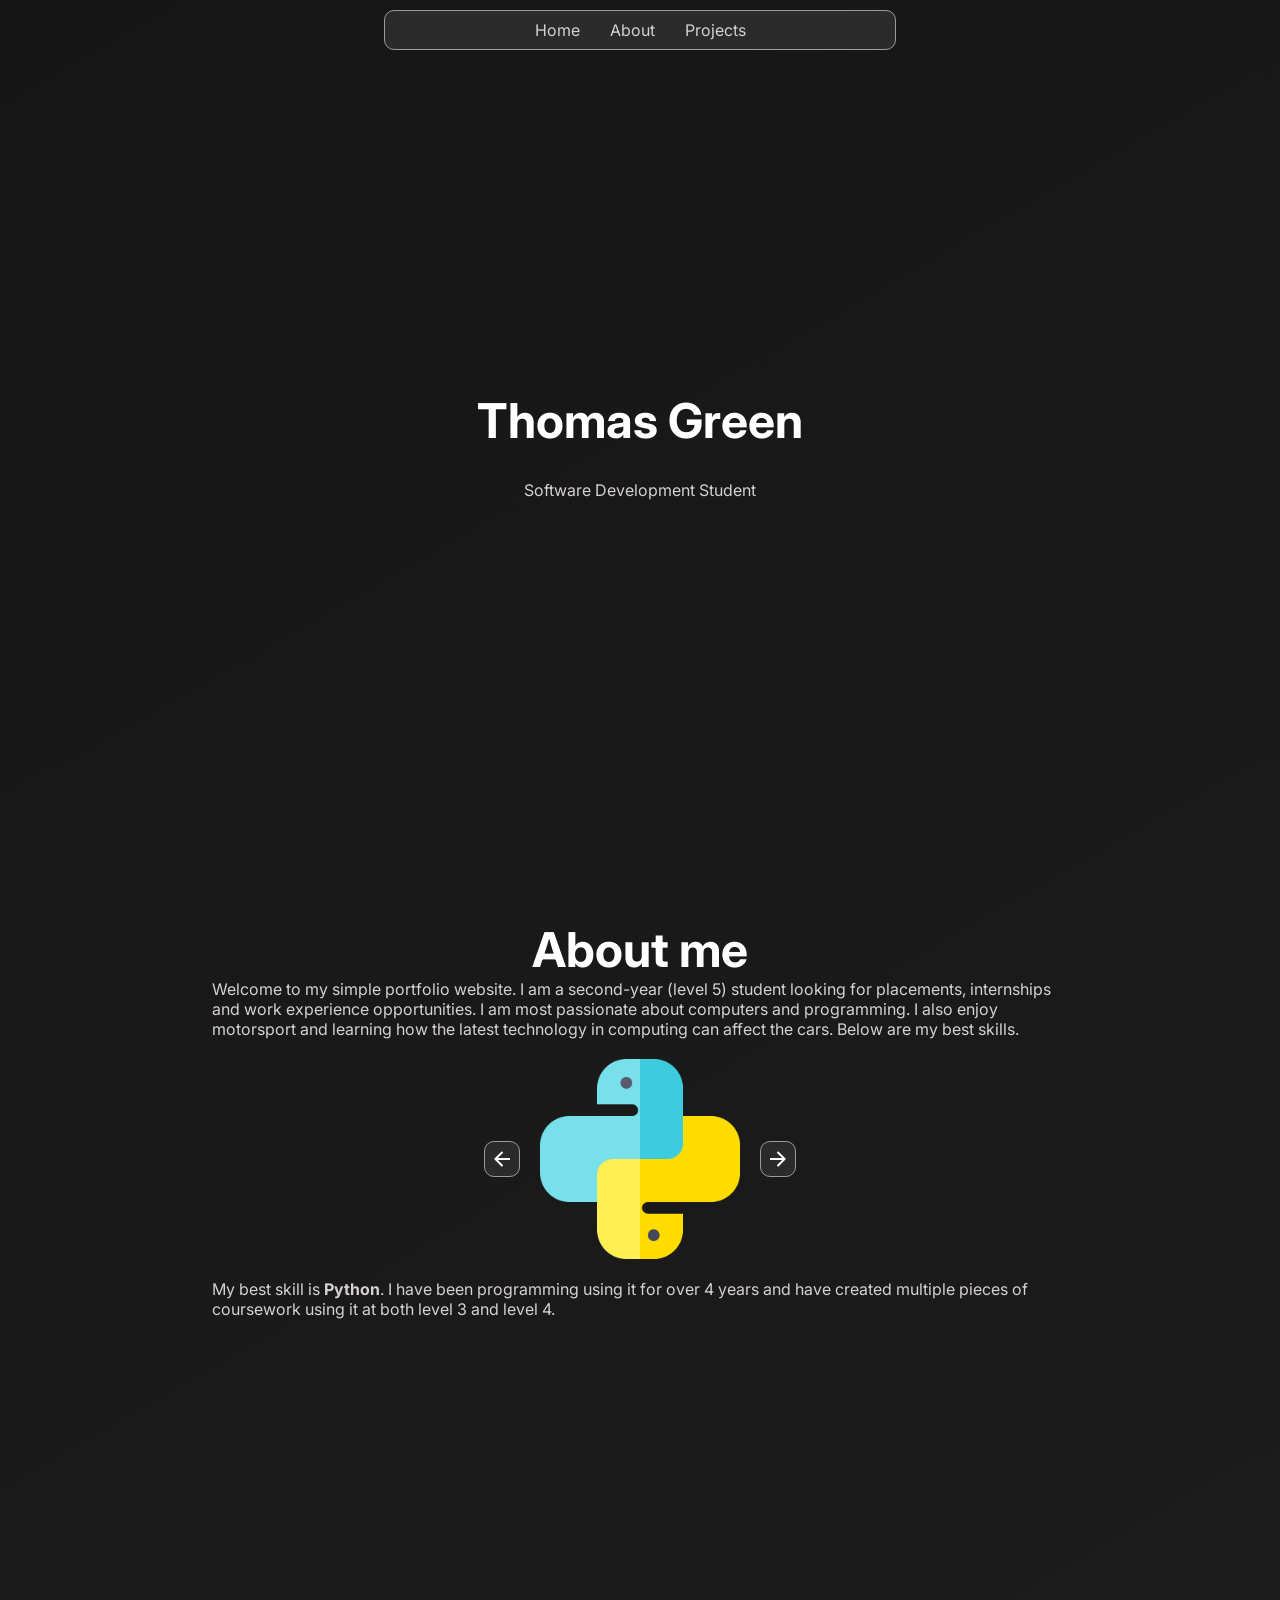
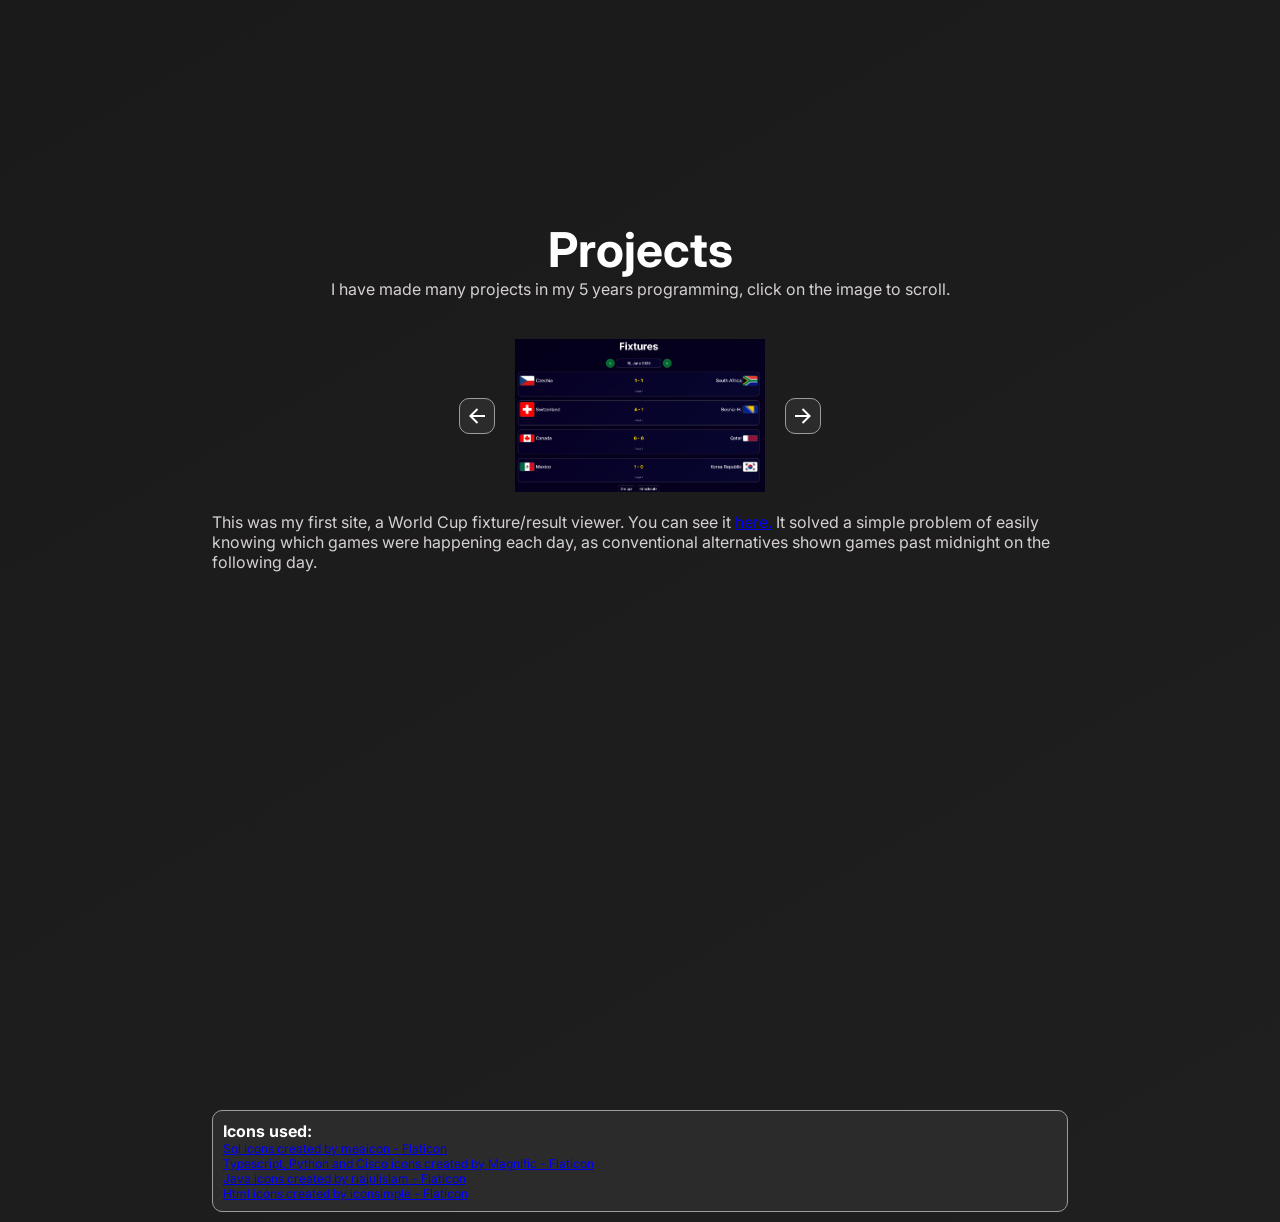
==== commit dc67a76e: "done" ====
--- a/index.html
+++ b/index.html
@@ -10,88 +10,90 @@
 </head>
 
 <body>
-    <nav>
-        <ul class="nav_list">
-            <li><a href=#home>Home</a></li>
-            <li><a href=#about>About</a></li>
-            <li><a href=#projects>Projects</a></li>
-        </ul>
-    </nav>
+    <div class="wrapper">
+        <nav>
+            <ul class="nav_list">
+                <li><a href=#home>Home</a></li>
+                <li><a href=#about>About</a></li>
+                <li><a href=#projects>Projects</a></li>
+            </ul>
+        </nav>
 
-    <section id="home" class="home">
+        <section id="home" class="home">
 
-        <h1>Thomas <span class="surname">Green</span></h1>
-        <p>Software Development Student</p>
+            <h1>Thomas <span class="surname">Green</span></h1>
+            <p>Software Development Student</p>
 
-    </section>
+        </section>
 
-    <section id="about" class="about">
-        <center>
-            <h1>About me</h1>
-        </center>
-        <P>Welcome to my simple portfolio website. I am a second-year (level 5) student looking for placements,
-            internships and work experience opportunities. I am most passionate about computers and programming.
-            I also enjoy motorsport and learning how the
-            latest technology in computing can affect the cars. Below are my best skills.</P>
-        <div class="skill" id="skill">
-            <button id="left" class="btn">
-                <svg class="icon_left" height="24" width="24" viewBox="0 0 24 24" xmlns="http://www.w3.org/2000/svg">
-                    <path d="M0 0h24v24H0z" fill="none"></path>
-                    <path d="M16.172 11l-5.364-5.364 1.414-1.414L20 12l-7.778 7.778-1.414-1.414L16.172 13H4v-2z"
-                        fill="currentColor"></path>
-                </svg>
-            </button>
-            <img id="img_skill" src="img/skills/python.png">
-            <button id="right" class="btn">
-                <svg height="24" width="24" viewBox="0 0 24 24" xmlns="http://www.w3.org/2000/svg">
-                    <path d="M0 0h24v24H0z" fill="none"></path>
-                    <path d="M16.172 11l-5.364-5.364 1.414-1.414L20 12l-7.778 7.778-1.414-1.414L16.172 13H4v-2z"
-                        fill="currentColor"></path>
-                </svg>
-            </button>
-        </div>
-        <p id="skills_text">Text here</p>
-    </section>
+        <section id="about" class="about">
+            <center>
+                <h1>About me</h1>
+            </center>
+            <P>Welcome to my simple portfolio website. I am a second-year (level 5) student looking for placements,
+                internships and work experience opportunities. I am most passionate about computers and programming.
+                I also enjoy motorsport and learning how the
+                latest technology in computing can affect the cars. Below are my best skills.</P>
+            <div class="skill" id="skill">
+                <button id="left" class="btn">
+                    <svg class="icon_left" height="24" width="24" viewBox="0 0 24 24"
+                        xmlns="http://www.w3.org/2000/svg">
+                        <path d="M0 0h24v24H0z" fill="none"></path>
+                        <path d="M16.172 11l-5.364-5.364 1.414-1.414L20 12l-7.778 7.778-1.414-1.414L16.172 13H4v-2z"
+                            fill="currentColor"></path>
+                    </svg>
+                </button>
+                <img id="img_skill" src="img/skills/python.png">
+                <button id="right" class="btn">
+                    <svg height="24" width="24" viewBox="0 0 24 24" xmlns="http://www.w3.org/2000/svg">
+                        <path d="M0 0h24v24H0z" fill="none"></path>
+                        <path d="M16.172 11l-5.364-5.364 1.414-1.414L20 12l-7.778 7.778-1.414-1.414L16.172 13H4v-2z"
+                            fill="currentColor"></path>
+                    </svg>
+                </button>
+            </div>
+            <p id="skills_text">Text here</p>
+        </section>
 
-    <section id="projects" class="projects">
-        <h2>Projects</h2>
-        <p>I have made many projects in my 5 years programming, click on the image to scroll.</p><br>
-        <div class="skill" id="skill">
-            <button id="p_left" class="btn">
-                <svg class="icon_left" height="24" width="24" viewBox="0 0 24 24" xmlns="http://www.w3.org/2000/svg">
-                    <path d="M0 0h24v24H0z" fill="none"></path>
-                    <path d="M16.172 11l-5.364-5.364 1.414-1.414L20 12l-7.778 7.778-1.414-1.414L16.172 13H4v-2z"
-                        fill="currentColor"></path>
-                </svg>
-            </button>
-            <div id="p_swap">
+        <section id="projects" class="projects">
+            <center>
+                <h1>Projects</h1>
+                <p>I have made many projects in my 5 years programming, click on the image to scroll.</p><br>
+            </center>
+            <div class="skill" id="skill">
+                <button id="p_left" class="btn">
+                    <svg class="icon_left" height="24" width="24" viewBox="0 0 24 24"
+                        xmlns="http://www.w3.org/2000/svg">
+                        <path d="M0 0h24v24H0z" fill="none"></path>
+                        <path d="M16.172 11l-5.364-5.364 1.414-1.414L20 12l-7.778 7.778-1.414-1.414L16.172 13H4v-2z"
+                            fill="currentColor"></path>
+                    </svg>
+                </button>
                 <img id="project_image" class="project_image" src="img/projects/f1.png">
+                <button id="p_right" class="btn">
+                    <svg height="24" width="24" viewBox="0 0 24 24" xmlns="http://www.w3.org/2000/svg">
+                        <path d="M0 0h24v24H0z" fill="none"></path>
+                        <path d="M16.172 11l-5.364-5.364 1.414-1.414L20 12l-7.778 7.778-1.414-1.414L16.172 13H4v-2z"
+                            fill="currentColor"></path>
+                    </svg>
+                </button>
             </div>
-            <button id="p_right" class="btn">
-                <svg height="24" width="24" viewBox="0 0 24 24" xmlns="http://www.w3.org/2000/svg">
-                    <path d="M0 0h24v24H0z" fill="none"></path>
-                    <path d="M16.172 11l-5.364-5.364 1.414-1.414L20 12l-7.778 7.778-1.414-1.414L16.172 13H4v-2z"
-                        fill="currentColor"></path>
-                </svg>
-            </button>
+            <p id="texts_projects"></p>
+        </section>
 
-            <p id="projects_text">Text here</p>
-        </div>
-        <p id="texts_projects"></p>
-    </section>
-
-
-    <footer>
-        <h1>Icons used:</h1>
-        <a href="https://www.flaticon.com/free-icons/sql" title="sql icons">Sql icons created by meaicon -
-            Flaticon</a>
-        <a href="https://www.flaticon.com/free-icons/typescript" title="typescript icons">Typescript, Python and Cisco
-            icons created by Magnific - Flaticon</a>
-        <a href="https://www.flaticon.com/free-icons/java" title="java icons">Java icons created by riajulislam -
-            Flaticon</a>
-        <a href="https://www.flaticon.com/free-icons/html" title="html icons">Html icons created by iconsimple -
-            Flaticon</a>
-    </footer>
+        <footer>
+            <h1>Icons used:</h1>
+            <a href="https://www.flaticon.com/free-icons/sql" title="sql icons">Sql icons created by meaicon -
+                Flaticon</a>
+            <a href="https://www.flaticon.com/free-icons/typescript" title="typescript icons">Typescript, Python and
+                Cisco
+                icons created by Magnific - Flaticon</a>
+            <a href="https://www.flaticon.com/free-icons/java" title="java icons">Java icons created by riajulislam
+                -
+                Flaticon</a>
+            <a href="https://www.flaticon.com/free-icons/html" title="html icons">Html icons created by iconsimple -
+                Flaticon</a>
+        </footer>
     </div>
 </body>
 
--- a/style.css
+++ b/style.css
@@ -28,8 +28,16 @@
     color: var(--paragraph);
 }
 
+.wrapper {
+    width: 70%;
+    max-width: 1400px;
+    min-height: 100vh;
+    margin: 0 auto;
+}
+
 img {
     width: 20%;
+    min-width: 200px;
 }
 
 nav {
@@ -44,7 +52,7 @@
     height: 40px;
     background-color: var(--nav-bg);
 
-    border:solid;
+    border: solid;
     border-color: var(--border);
     border-radius: 10px;
     border-width: 1px;
@@ -56,20 +64,20 @@
     .nav_list {
         display: flex;
         flex-direction: row;
-        
+
         li {
             list-style: none;
             padding-left: 15px;
             padding-right: 15px;
             cursor: pointer;
-            
+
             a {
                 text-decoration: none;
                 color: var(--paragraph-muted)
             }
         }
     }
-   
+
 }
 
 #home {
@@ -80,7 +88,7 @@
     align-items: center;
     justify-content: center;
     flex-direction: column;
-    
+
 
     color: var(--paragraph-muted);
 
@@ -95,55 +103,15 @@
     }
 
 }
-
-
 
 #about {
     height: 100vh;
     width: 100vw;
     padding: 20px;
 
-    ;
     display: flex;
     flex-direction: column;
     color: var(--paragraph-muted);
-
-    h1 {
-        color: var(--header-color);
-        font-size: 48px;
-    }
-
-    .skill {
-        padding: 20px;
-        width: 100%;
-        display: flex;
-        align-items: center;
-        justify-content: center;
-
-        .btn {
-            cursor: pointer;
-            padding: 5px;
-            margin: 20px;
-
-            background-color: var(--nav-bg);
-            border: solid;
-            border-radius: 10px;
-            border-color: var(--border);
-            border-width: 1px;
-
-            svg {
-                filter: invert(1);
-            }
-
-            .icon_left {
-                transform: scaleX(-1);
-            }
-        }
-    }
-
-    .image_swap {
-        background-color: green;
-    }
 
 }
 
@@ -151,45 +119,96 @@
     height: 100vh;
     width: 100vw;
     padding: 20px;
-
-    ;
     display: flex;
     flex-direction: column;
     color: var(--paragraph-muted);
+
+    .project_image {
+        width: 30%;
+        min-width: 250px;
+    }
+
+}
+
+.skill {
+    padding: 20px;
+    width: 100%;
+    display: flex;
+    align-items: center;
+    justify-content: center;
+
+    .btn {
+        display: flex;
+        justify-content: center;
+        align-items: center;
+        cursor: pointer;
+        padding: 5px;
+        margin: 20px;
+
+        background-color: var(--nav-bg);
+        border: solid;
+        border-radius: 10px;
+        border-color: var(--border);
+        border-width: 1px;
+
+        svg {
+            filter: invert(1);
+        }
+
+        .icon_left {
+            transform: scaleX(-1);
+        }
+    }
+}
+
+#home,
+#about,
+#projects {
+    width: 100%;
 
     h1 {
         color: var(--header-color);
         font-size: 48px;
     }
 
-    .skill {
-        padding: 20px;
+}
+
+
+footer {
+    background-color: var(--nav-bg);
+    color: white;
+    text-decoration: none;
+
+    display: flex;
+    flex-direction: column;
+    font-size: 12px;
+
+    min-height: 9vh;
+    height: auto;
+
+    width: calc(100% - 40px);
+
+    border: 1px solid var(--border);
+    border-radius: 10px;
+
+    margin: 10px auto;
+    padding: 10px;
+}
+
+footer h1 {
+    font-size: 16px;
+}
+
+@media (max-width: 600px) {
+    .wrapper {
         width: 100%;
-        display: flex;
-        align-items: center;
-        justify-content: center;
-
-        .btn {
-            display: flex;
-            justify-content: center;
-            align-items: center;
-            cursor: pointer;
-            padding: 5px;
-            margin: 20px;
-
-            background-color: var(--nav-bg);
-            border: solid;
-            border-radius: 10px;
-            border-color: var(--border);
-            border-width: 1px;
-
-            svg {
-                filter: invert(1);
-            }
-
-            .icon_left {
-                transform: scaleX(-1);
-            }
-        }
-    }
-}+    }
+
+    #home,
+    #about,
+    #projects {
+        border: solid;
+        border-color: var(--border);
+        border-width: 1px;
+    }
+}
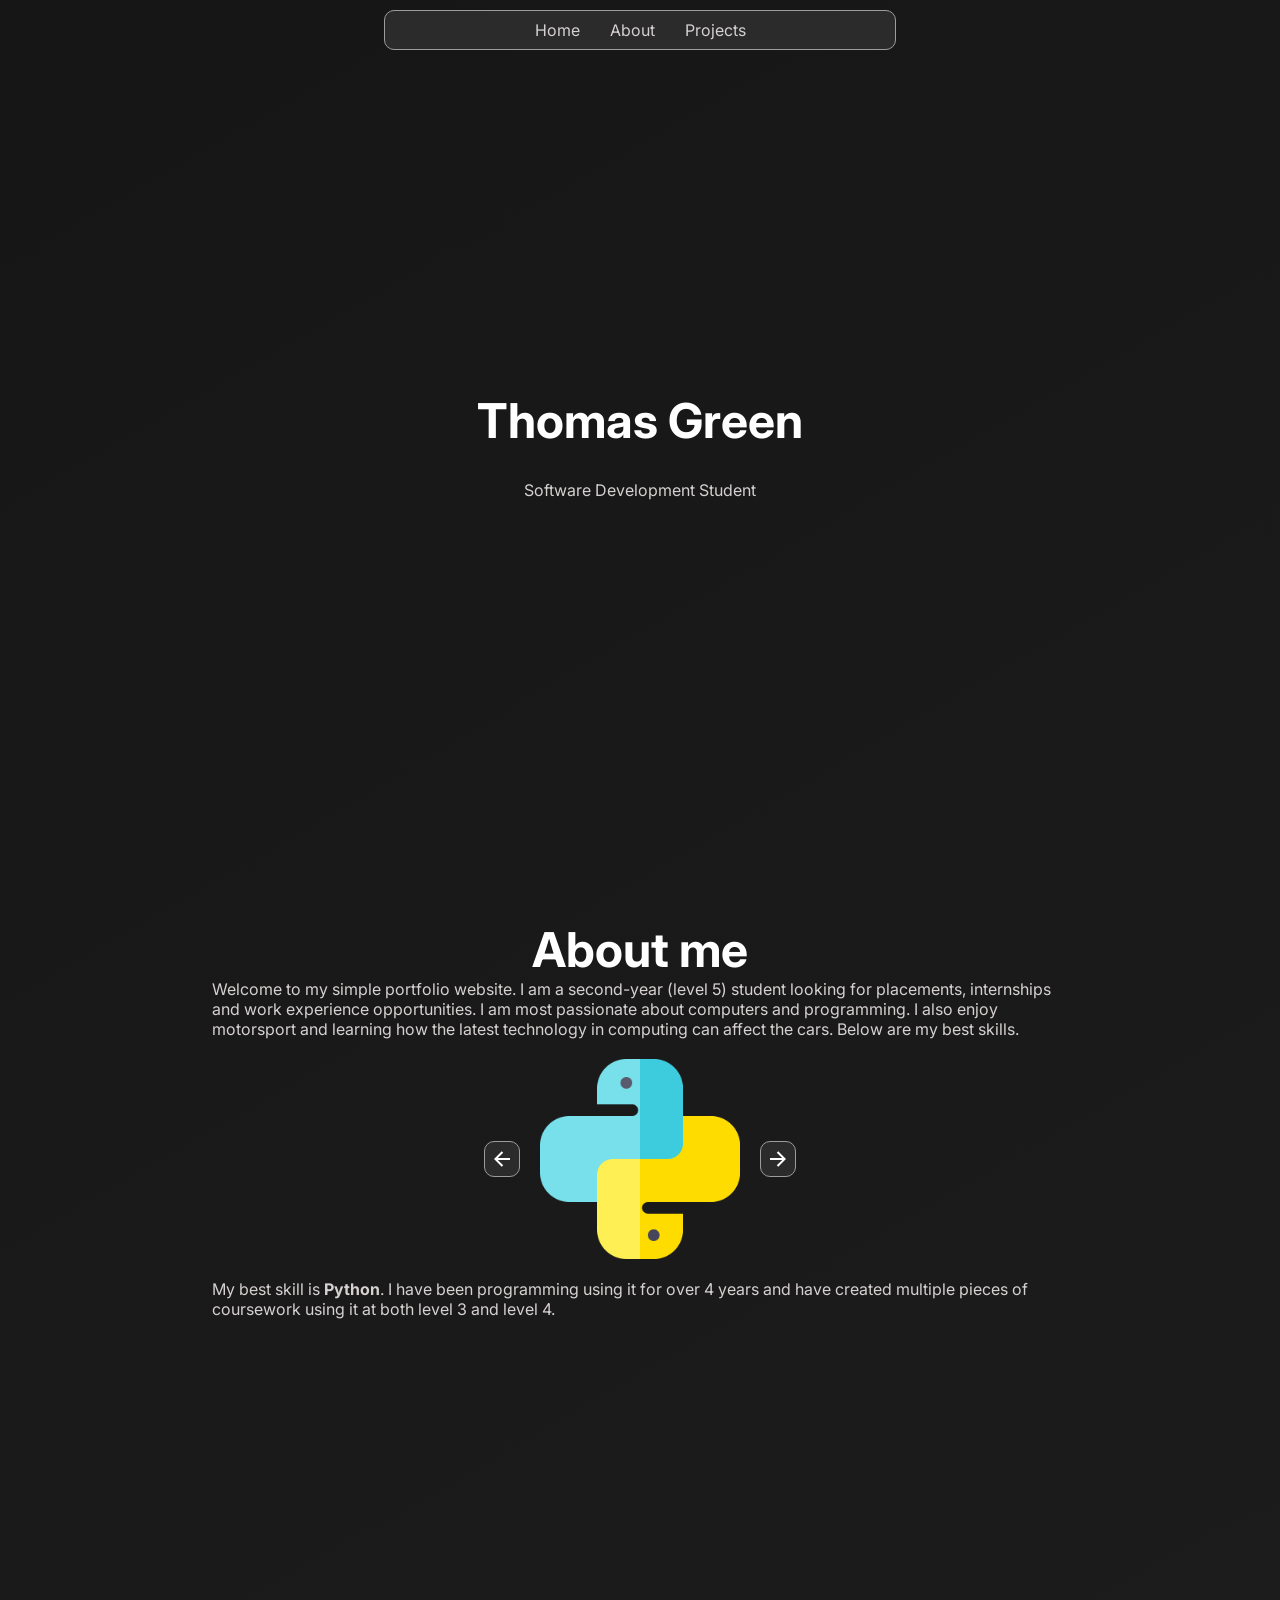
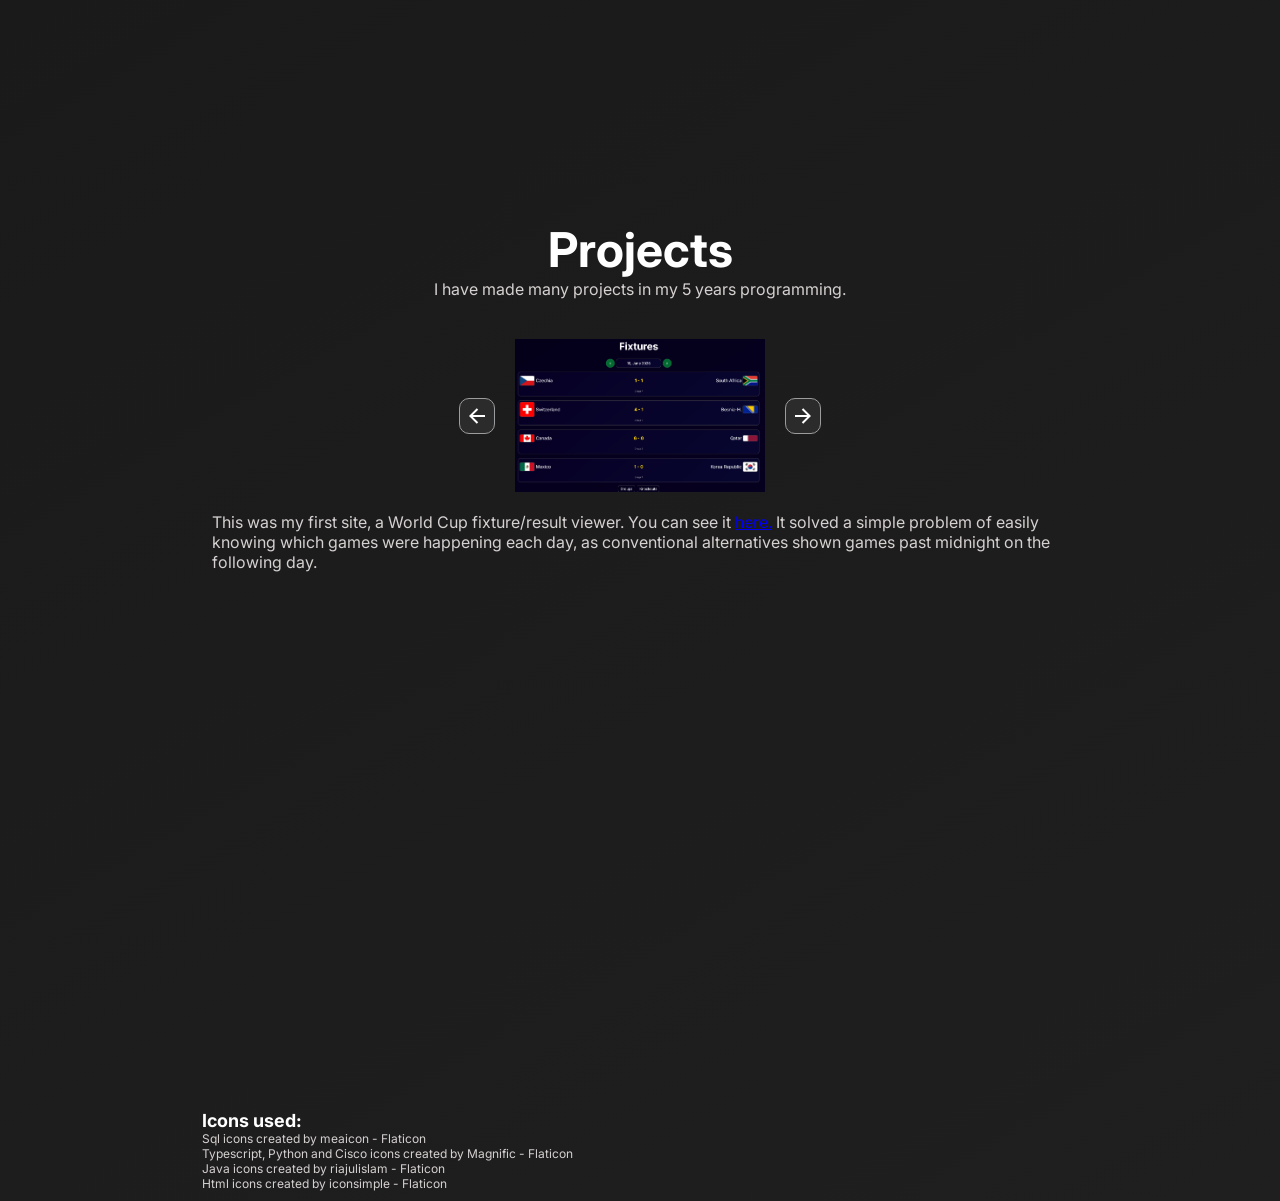
==== commit 6b6725e7: "tweaks" ====
--- a/index.html
+++ b/index.html
@@ -58,7 +58,7 @@
         <section id="projects" class="projects">
             <center>
                 <h1>Projects</h1>
-                <p>I have made many projects in my 5 years programming, click on the image to scroll.</p><br>
+                <p>I have made many projects in my 5 years programming.</p><br>
             </center>
             <div class="skill" id="skill">
                 <button id="p_left" class="btn">
@@ -82,7 +82,7 @@
         </section>
 
         <footer>
-            <h1>Icons used:</h1>
+            <h2>Icons used:</h1>
             <a href="https://www.flaticon.com/free-icons/sql" title="sql icons">Sql icons created by meaicon -
                 Flaticon</a>
             <a href="https://www.flaticon.com/free-icons/typescript" title="typescript icons">Typescript, Python and
--- a/style.css
+++ b/style.css
@@ -163,7 +163,8 @@
 
 #home,
 #about,
-#projects {
+#projects,
+footer {
     width: 100%;
 
     h1 {
@@ -173,31 +174,6 @@
 
 }
 
-
-footer {
-    background-color: var(--nav-bg);
-    color: white;
-    text-decoration: none;
-
-    display: flex;
-    flex-direction: column;
-    font-size: 12px;
-
-    min-height: 9vh;
-    height: auto;
-
-    width: calc(100% - 40px);
-
-    border: 1px solid var(--border);
-    border-radius: 10px;
-
-    margin: 10px auto;
-    padding: 10px;
-}
-
-footer h1 {
-    font-size: 16px;
-}
 
 @media (max-width: 600px) {
     .wrapper {
@@ -211,4 +187,22 @@
         border-color: var(--border);
         border-width: 1px;
     }
-}
+
+    .project_image {
+        min-width: 150px;
+    }
+}
+
+footer{
+    color: white;
+    font-size: 12px;
+    a {
+        text-decoration: none;
+        color: var(--paragraph-muted);
+    }
+
+    display: flex;
+    flex-direction: column;
+    padding: 10px
+    
+}
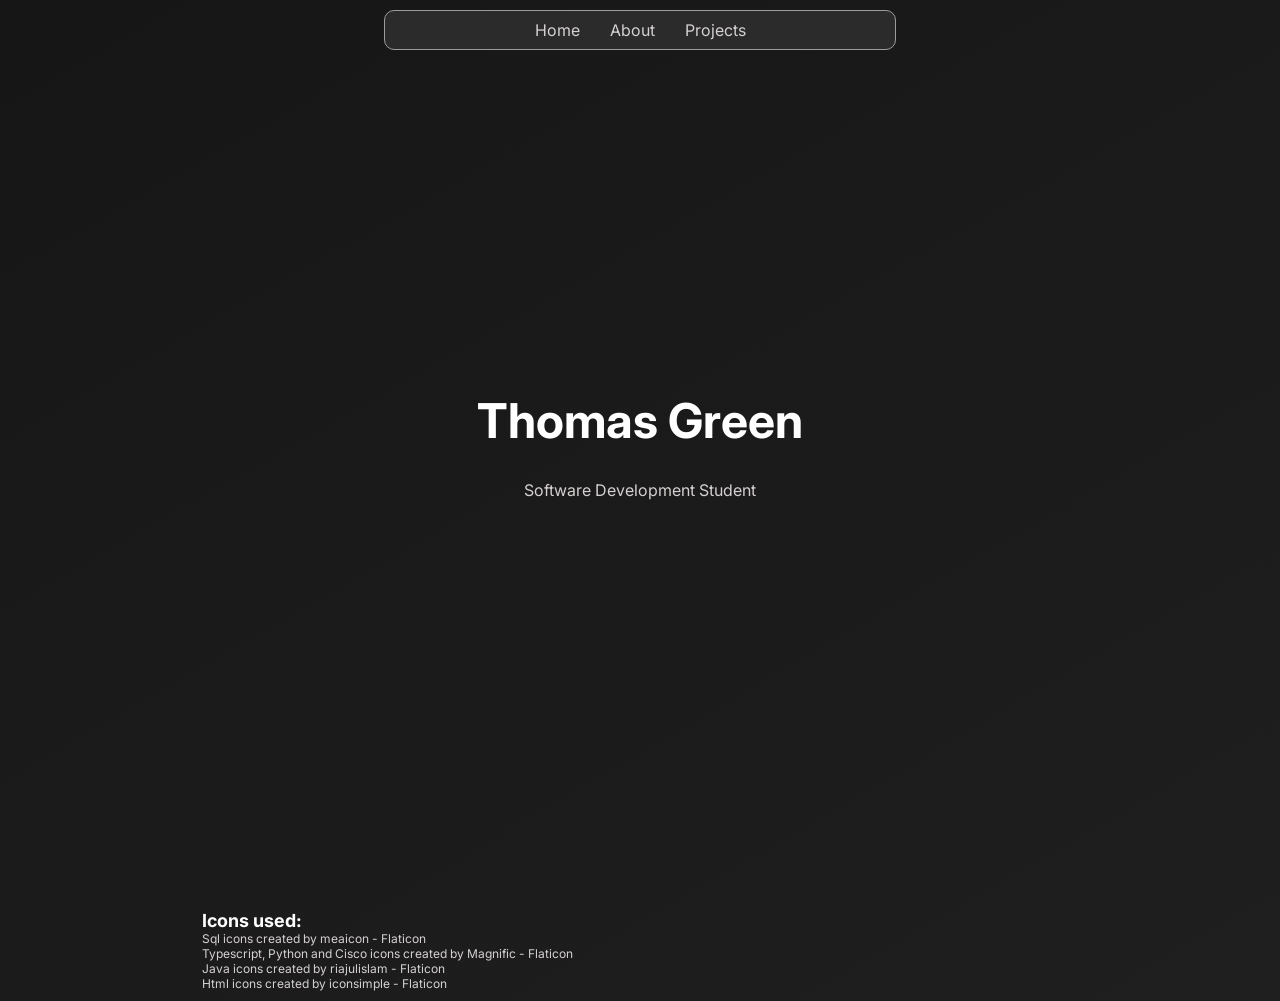
==== commit aebc4739: "anims" ====
--- a/index.html
+++ b/index.html
@@ -14,16 +14,14 @@
         <nav>
             <ul class="nav_list">
                 <li><a href=#home>Home</a></li>
-                <li><a href=#about>About</a></li>
-                <li><a href=#projects>Projects</a></li>
+                <li><a href=#about id="about_btn">About</a></li>
+                <li><a href=#projects id="projects_btn">Projects</a></li>
             </ul>
         </nav>
 
         <section id="home" class="home">
-
             <h1>Thomas <span class="surname">Green</span></h1>
             <p>Software Development Student</p>
-
         </section>
 
         <section id="about" class="about">
--- a/style.css
+++ b/style.css
@@ -26,6 +26,7 @@
     background-repeat: no-repeat;
     font-family: "Inter", Arial, Helvetica, sans-serif;
     color: var(--paragraph);
+    scroll-behavior: smooth;
 }
 
 .wrapper {
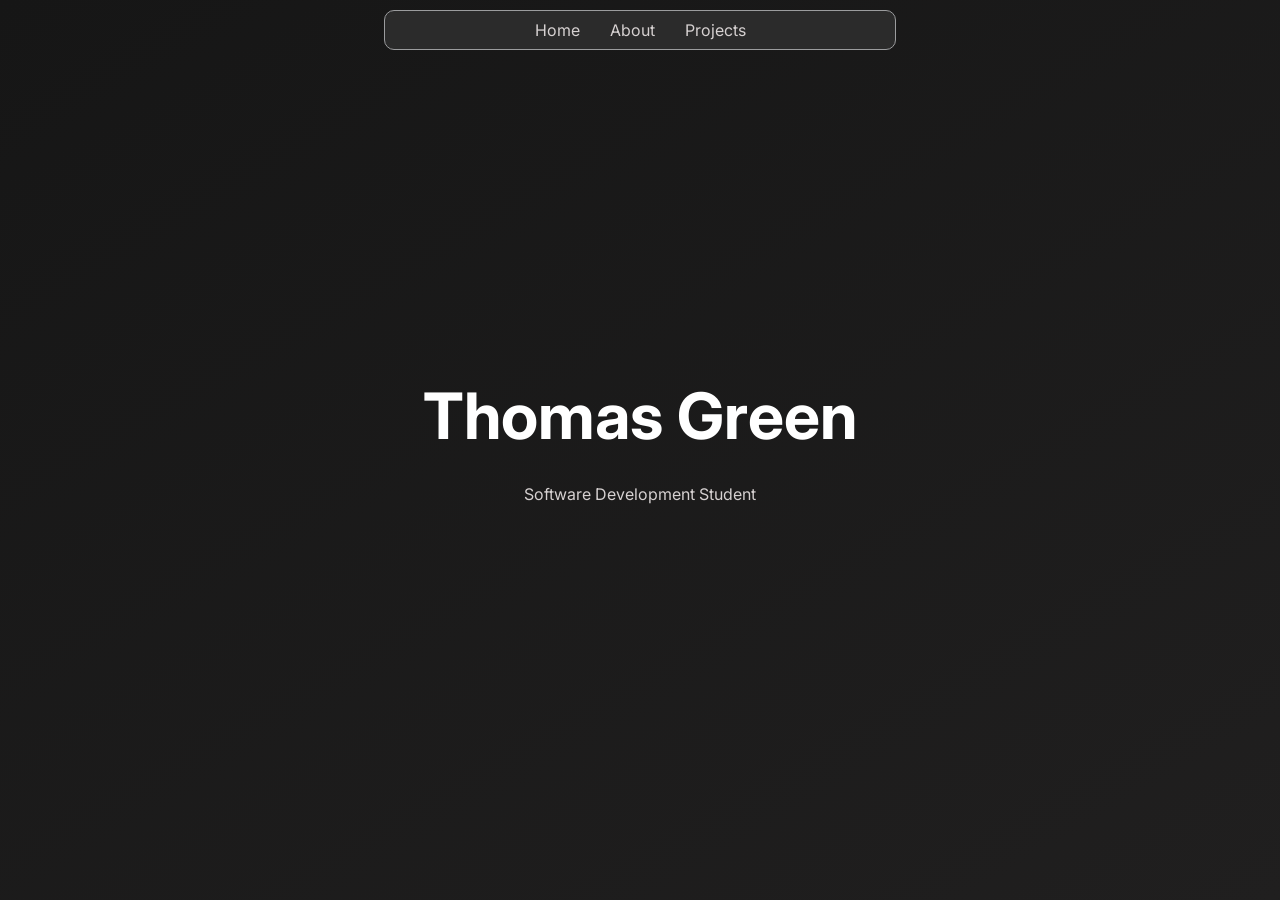
==== commit e1fe8437: "done" ====
--- a/index.html
+++ b/index.html
@@ -20,7 +20,7 @@
         </nav>
 
         <section id="home" class="home">
-            <h1>Thomas <span class="surname">Green</span></h1>
+            <center><h1>Thomas <span class="surname">Green</span></h1>
             <p>Software Development Student</p>
         </section>
 
@@ -79,7 +79,7 @@
             <p id="texts_projects"></p>
         </section>
 
-        <footer>
+        <footer id="footer">
             <h2>Icons used:</h1>
             <a href="https://www.flaticon.com/free-icons/sql" title="sql icons">Sql icons created by meaicon -
                 Flaticon</a>
--- a/style.css
+++ b/style.css
@@ -125,7 +125,7 @@
     color: var(--paragraph-muted);
 
     .project_image {
-        width: 30%;
+        width: 50%;
         min-width: 250px;
     }
 
@@ -162,17 +162,29 @@
     }
 }
 
+.header {
+    display: flex;
+    flex-direction: row;
+    justify-content: space-evenly;
+    align-items: center;
+    width: 100%;
+}
+
 #home,
 #about,
 #projects,
 footer {
     width: 100%;
-
+}
+
+#about,
+#projects,
+footer {
     h1 {
         color: var(--header-color);
         font-size: 48px;
-    }
-
+        padding-bottom: 15px;
+    }
 }
 
 
@@ -189,9 +201,7 @@
         border-width: 1px;
     }
 
-    .project_image {
-        min-width: 150px;
-    }
+    
 }
 
 footer{
